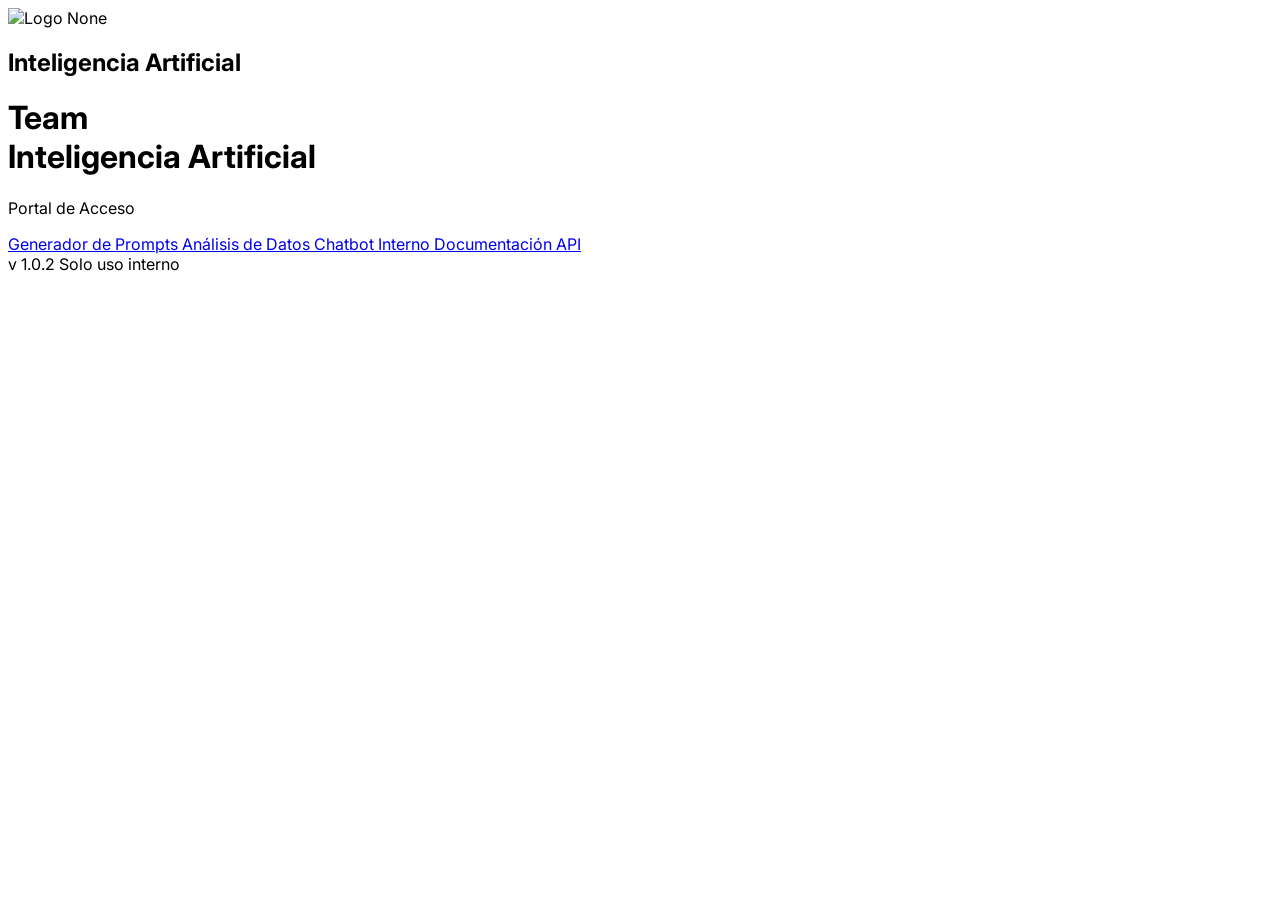
==== static/delete.html @ c51d9625 "Create delete.html for tool index page Add a new HTML page for the tool index with styling and links" ====
<!DOCTYPE html>
<html lang="es">
<head>
    <meta charset="UTF-8">
    <meta name="viewport" content="width=device-width, initial-scale=1.0">
    <title>Team IA - Index de Herramientas</title>
    <script src="https://cdn.tailwindcss.com"></script>
    <link href="https://fonts.googleapis.com/css2?family=Inter:wght@300;400;600;700&display=swap" rel="stylesheet">
    <script src="https://unpkg.com/lucide@latest"></script>
    <style>
        body {
            font-family: 'Inter', sans-serif;
        }
        .tool-link:hover .line-indicator {
            width: 3rem; /* La línea crece al pasar el mouse */
            background-color: #EF4444; /* Color rojo corporativo */
        }
        .tool-link:hover {
            color: #EF4444;
            transform: translateX(5px);
        }
    </style>
</head>
<body class="bg-gray-50 min-h-screen flex items-center justify-center p-4">

    <!-- Contenedor Principal (Card) -->
    <div class="bg-white rounded-3xl shadow-2xl w-full max-w-4xl overflow-hidden flex flex-col md:flex-row transition-all duration-300 hover:shadow-3xl border border-gray-100">
        
        <!-- SECCIÓN IZQUIERDA: LOGO -->
        <div class="w-full md:w-5/12 bg-gray-50 p-10 flex flex-col items-center justify-center border-b md:border-b-0 md:border-r border-gray-100 relative group">
            <!-- Efecto de fondo sutil -->
            <div class="absolute inset-0 bg-gradient-to-br from-white to-gray-100 opacity-50"></div>
            
            <div class="relative z-10 text-center transform transition-transform duration-500 group-hover:scale-105">
                <!-- Imagen del Logo (Usando el archivo subido si está disponible, o un placeholder) -->
                <div class="bg-white p-4 rounded-xl shadow-sm mb-3 inline-block">
                     <!-- Nota: Asegúrate de que la imagen 'image_2e131c.jpg' esté en la misma carpeta o actualiza la ruta -->
                    <img src="image_2e131c.jpg" alt="Logo None" class="h-16 md:h-20 object-contain mx-auto" onerror="this.onerror=null; this.src='https://upload.wikimedia.org/wikipedia/commons/thumb/6/60/NONE_logo.svg/2560px-NONE_logo.svg.png'">
                </div>
                
                <!-- El texto añadido "Inteligencia Artificial" -->
                <h2 class="text-xl md:text-2xl font-bold text-gray-700 tracking-tight mt-2">
                    Inteligencia <span class="text-red-600">Artificial</span>
                </h2>
                <div class="h-1 w-16 bg-red-600 mx-auto mt-3 rounded-full"></div>
            </div>
        </div>

        <!-- SECCIÓN DERECHA: LISTA DE TOOLS -->
        <div class="w-full md:w-7/12 p-10 md:p-14 flex flex-col justify-center bg-white">
            
            <div class="mb-10">
                <h1 class="text-3xl md:text-4xl font-extrabold text-gray-800 mb-2">Team <br/><span class="text-red-600">Inteligencia Artificial</span></h1>
                <p class="text-gray-400 text-sm font-medium uppercase tracking-widest">Portal de Acceso</p>
            </div>

            <!-- Lista de Enlaces (Esquema del boceto) -->
            <nav class="space-y-6">
                
                <!-- Tool 1 -->
                <a href="#" class="tool-link group flex items-center text-xl font-semibold text-gray-600 transition-all duration-300">
                    <!-- La línea del boceto -->
                    <span class="line-indicator h-0.5 w-8 bg-gray-300 mr-4 transition-all duration-300 rounded-full"></span>
                    <span>Generador de Prompts</span>
                    <i data-lucide="sparkles" class="ml-auto w-5 h-5 opacity-0 group-hover:opacity-100 transition-opacity text-red-500"></i>
                </a>

                <!-- Tool 2 -->
                <a href="#" class="tool-link group flex items-center text-xl font-semibold text-gray-600 transition-all duration-300">
                    <span class="line-indicator h-0.5 w-8 bg-gray-300 mr-4 transition-all duration-300 rounded-full"></span>
                    <span>Análisis de Datos</span>
                    <i data-lucide="bar-chart-2" class="ml-auto w-5 h-5 opacity-0 group-hover:opacity-100 transition-opacity text-red-500"></i>
                </a>

                <!-- Tool 3 -->
                <a href="#" class="tool-link group flex items-center text-xl font-semibold text-gray-600 transition-all duration-300">
                    <span class="line-indicator h-0.5 w-8 bg-gray-300 mr-4 transition-all duration-300 rounded-full"></span>
                    <span>Chatbot Interno</span>
                    <i data-lucide="message-square" class="ml-auto w-5 h-5 opacity-0 group-hover:opacity-100 transition-opacity text-red-500"></i>
                </a>

                 <!-- Tool 4 -->
                 <a href="#" class="tool-link group flex items-center text-xl font-semibold text-gray-600 transition-all duration-300">
                    <span class="line-indicator h-0.5 w-8 bg-gray-300 mr-4 transition-all duration-300 rounded-full"></span>
                    <span>Documentación API</span>
                    <i data-lucide="file-code" class="ml-auto w-5 h-5 opacity-0 group-hover:opacity-100 transition-opacity text-red-500"></i>
                </a>

            </nav>

            <div class="mt-12 pt-6 border-t border-gray-100 flex justify-between items-center text-xs text-gray-400">
                <span>v 1.0.2</span>
                <span>Solo uso interno</span>
            </div>
        </div>

    </div>

    <script>
        // Inicializar iconos
        lucide.createIcons();
    </script>
</body>
</html>
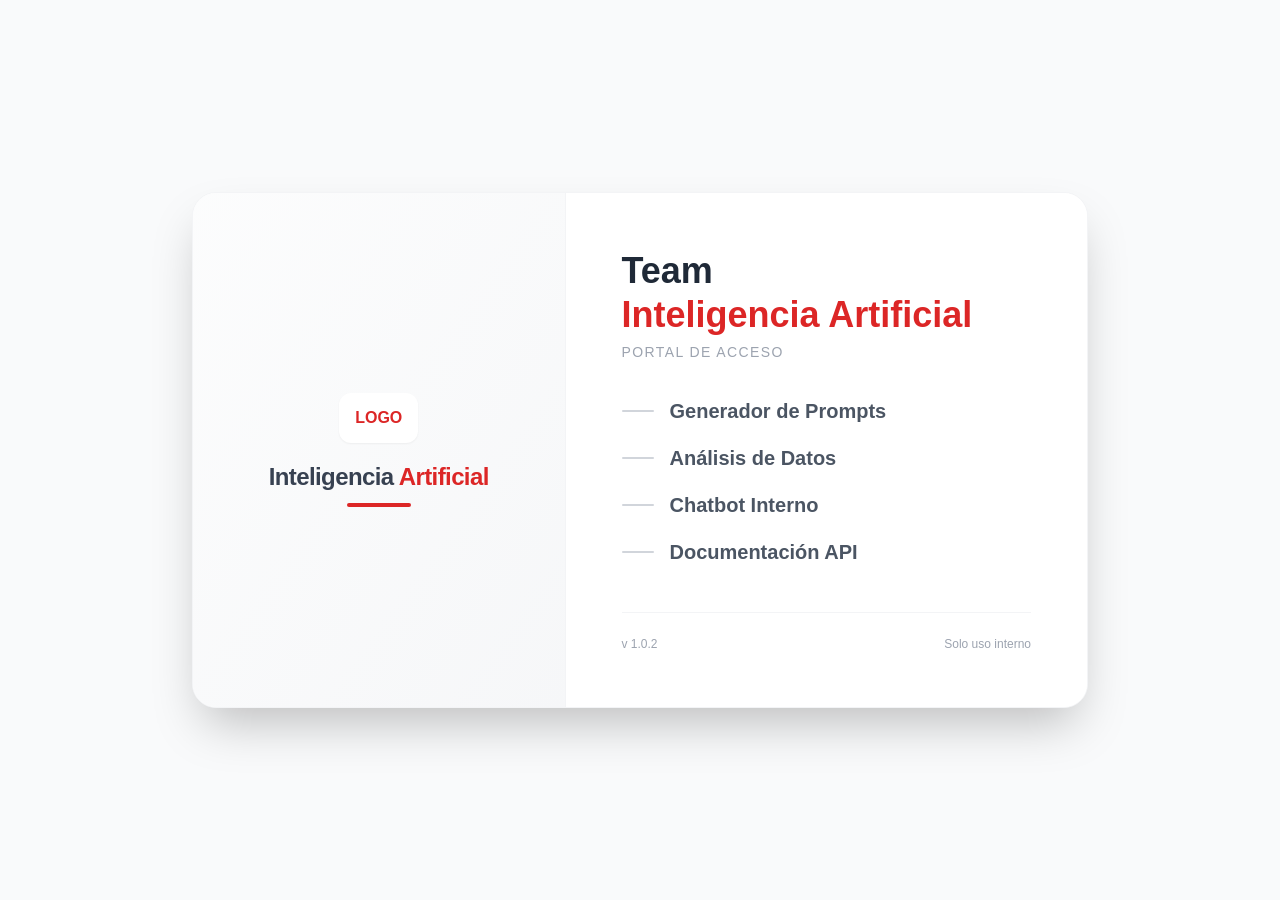
==== commit ef433a79: "Actualizar delete.html" ====
--- a/static/delete.html
+++ b/static/delete.html
@@ -4,91 +4,315 @@
     <meta charset="UTF-8">
     <meta name="viewport" content="width=device-width, initial-scale=1.0">
     <title>Team IA - Index de Herramientas</title>
-    <script src="https://cdn.tailwindcss.com"></script>
-    <link href="https://fonts.googleapis.com/css2?family=Inter:wght@300;400;600;700&display=swap" rel="stylesheet">
-    <script src="https://unpkg.com/lucide@latest"></script>
     <style>
+        /* Reset básico */
+        * {
+            box-sizing: border-box;
+            margin: 0;
+            padding: 0;
+        }
+
         body {
-            font-family: 'Inter', sans-serif;
-        }
+            /* Fuente nativa del sistema para no depender de Google Fonts */
+            font-family: -apple-system, BlinkMacSystemFont, "Segoe UI", Roboto, Helvetica, Arial, sans-serif, "Apple Color Emoji", "Segoe UI Emoji", "Segoe UI Symbol";
+            background-color: #f9fafb; /* Gray 50 */
+            min-height: 100vh;
+            display: flex;
+            align-items: center;
+            justify-content: center;
+            padding: 1rem;
+            color: #1f2937; /* Gray 800 */
+        }
+
+        /* Contenedor Principal (Card) */
+        .card {
+            background-color: #ffffff;
+            border-radius: 1.5rem; /* rounded-3xl */
+            box-shadow: 0 25px 50px -12px rgba(0, 0, 0, 0.25); /* shadow-2xl */
+            width: 100%;
+            max-width: 56rem; /* max-w-4xl */
+            overflow: hidden;
+            display: flex;
+            flex-direction: column;
+            border: 1px solid #f3f4f6;
+            transition: all 0.3s ease;
+        }
+
+        .card:hover {
+            box-shadow: 0 35px 60px -15px rgba(0, 0, 0, 0.3); /* hover:shadow-3xl sim */
+        }
+
+        @media (min-width: 768px) {
+            .card {
+                flex-direction: row;
+            }
+        }
+
+        /* Sección Izquierda: Logo */
+        .left-section {
+            width: 100%;
+            background-color: #f9fafb;
+            padding: 2.5rem;
+            display: flex;
+            flex-direction: column;
+            align-items: center;
+            justify-content: center;
+            border-bottom: 1px solid #f3f4f6;
+            position: relative;
+        }
+
+        @media (min-width: 768px) {
+            .left-section {
+                width: 41.666667%; /* w-5/12 */
+                border-bottom: none;
+                border-right: 1px solid #f3f4f6;
+            }
+        }
+
+        /* Fondo sutil */
+        .left-bg-effect {
+            position: absolute;
+            top: 0;
+            left: 0;
+            right: 0;
+            bottom: 0;
+            background: linear-gradient(to bottom right, #ffffff, #f3f4f6);
+            opacity: 0.5;
+            z-index: 0;
+        }
+
+        .logo-container {
+            position: relative;
+            z-index: 10;
+            text-align: center;
+            transition: transform 0.5s ease;
+        }
+
+        .left-section:hover .logo-container {
+            transform: scale(1.05);
+        }
+
+        .logo-box {
+            background-color: white;
+            padding: 1rem;
+            border-radius: 0.75rem;
+            box-shadow: 0 1px 2px 0 rgba(0, 0, 0, 0.05);
+            margin-bottom: 0.75rem;
+            display: inline-block;
+        }
+
+        .logo-img {
+            height: 4rem;
+            object-fit: contain;
+            display: block;
+            margin: 0 auto;
+        }
+
+        @media (min-width: 768px) {
+            .logo-img {
+                height: 5rem;
+            }
+        }
+
+        .brand-title {
+            font-size: 1.25rem;
+            font-weight: 700;
+            color: #374151; /* Gray 700 */
+            letter-spacing: -0.025em;
+            margin-top: 0.5rem;
+        }
+
+        @media (min-width: 768px) {
+            .brand-title {
+                font-size: 1.5rem;
+            }
+        }
+
+        .text-red {
+            color: #dc2626; /* Red 600 */
+        }
+
+        .brand-underline {
+            height: 0.25rem;
+            width: 4rem;
+            background-color: #dc2626;
+            margin: 0.75rem auto 0;
+            border-radius: 9999px;
+        }
+
+        /* Sección Derecha: Lista */
+        .right-section {
+            width: 100%;
+            padding: 2.5rem;
+            display: flex;
+            flex-direction: column;
+            justify-content: center;
+            background-color: white;
+        }
+
+        @media (min-width: 768px) {
+            .right-section {
+                width: 58.333333%; /* w-7/12 */
+                padding: 3.5rem;
+            }
+        }
+
+        .header-title {
+            font-size: 1.875rem; /* 3xl */
+            font-weight: 800;
+            color: #1f2937;
+            margin-bottom: 0.5rem;
+            line-height: 1.2;
+        }
+
+        @media (min-width: 768px) {
+            .header-title {
+                font-size: 2.25rem; /* 4xl */
+            }
+        }
+
+        .subtitle {
+            color: #9ca3af; /* Gray 400 */
+            font-size: 0.875rem;
+            font-weight: 500;
+            text-transform: uppercase;
+            letter-spacing: 0.1em;
+            margin-bottom: 2.5rem;
+        }
+
+        /* Navegación y Links */
+        .nav-list {
+            display: flex;
+            flex-direction: column;
+            gap: 1.5rem; /* space-y-6 */
+        }
+
+        .tool-link {
+            text-decoration: none;
+            display: flex;
+            align-items: center;
+            font-size: 1.25rem; /* xl */
+            font-weight: 600;
+            color: #4b5563; /* Gray 600 */
+            transition: all 0.3s ease;
+            cursor: pointer;
+        }
+
+        /* La línea animada */
+        .line-indicator {
+            height: 0.125rem; /* h-0.5 */
+            width: 2rem; /* w-8 */
+            background-color: #d1d5db; /* Gray 300 */
+            margin-right: 1rem;
+            border-radius: 9999px;
+            transition: all 0.3s ease;
+        }
+
+        /* Iconos SVG */
+        .icon-svg {
+            margin-left: auto;
+            width: 1.25rem;
+            height: 1.25rem;
+            opacity: 0;
+            color: #ef4444; /* Red 500 */
+            transition: opacity 0.3s ease;
+        }
+
+        /* Hover Effects */
+        .tool-link:hover {
+            color: #ef4444; /* Red corporativo */
+            transform: translateX(5px);
+        }
+
         .tool-link:hover .line-indicator {
-            width: 3rem; /* La línea crece al pasar el mouse */
-            background-color: #EF4444; /* Color rojo corporativo */
-        }
-        .tool-link:hover {
-            color: #EF4444;
-            transform: translateX(5px);
-        }
+            width: 3rem; /* Crece la línea */
+            background-color: #ef4444;
+        }
+
+        .tool-link:hover .icon-svg {
+            opacity: 1;
+        }
+
+        /* Footer */
+        .card-footer {
+            margin-top: 3rem;
+            padding-top: 1.5rem;
+            border-top: 1px solid #f3f4f6;
+            display: flex;
+            justify-content: space-between;
+            align-items: center;
+            font-size: 0.75rem;
+            color: #9ca3af;
+        }
+
     </style>
 </head>
-<body class="bg-gray-50 min-h-screen flex items-center justify-center p-4">
-
-    <!-- Contenedor Principal (Card) -->
-    <div class="bg-white rounded-3xl shadow-2xl w-full max-w-4xl overflow-hidden flex flex-col md:flex-row transition-all duration-300 hover:shadow-3xl border border-gray-100">
+<body>
+
+    <div class="card">
         
         <!-- SECCIÓN IZQUIERDA: LOGO -->
-        <div class="w-full md:w-5/12 bg-gray-50 p-10 flex flex-col items-center justify-center border-b md:border-b-0 md:border-r border-gray-100 relative group">
-            <!-- Efecto de fondo sutil -->
-            <div class="absolute inset-0 bg-gradient-to-br from-white to-gray-100 opacity-50"></div>
+        <div class="left-section">
+            <div class="left-bg-effect"></div>
             
-            <div class="relative z-10 text-center transform transition-transform duration-500 group-hover:scale-105">
-                <!-- Imagen del Logo (Usando el archivo subido si está disponible, o un placeholder) -->
-                <div class="bg-white p-4 rounded-xl shadow-sm mb-3 inline-block">
-                     <!-- Nota: Asegúrate de que la imagen 'image_2e131c.jpg' esté en la misma carpeta o actualiza la ruta -->
-                    <img src="image_2e131c.jpg" alt="Logo None" class="h-16 md:h-20 object-contain mx-auto" onerror="this.onerror=null; this.src='https://upload.wikimedia.org/wikipedia/commons/thumb/6/60/NONE_logo.svg/2560px-NONE_logo.svg.png'">
+            <div class="logo-container">
+                <div class="logo-box">
+                    <!-- Asegúrate de que la imagen esté en la carpeta del servidor -->
+                    <img src="image_2e131c.jpg" alt="Logo Davivienda" class="logo-img" onerror="this.style.display='none'; this.parentElement.innerHTML='<span style=\'font-weight:bold; color:#dc2626;\'>LOGO</span>'">
                 </div>
                 
-                <!-- El texto añadido "Inteligencia Artificial" -->
-                <h2 class="text-xl md:text-2xl font-bold text-gray-700 tracking-tight mt-2">
-                    Inteligencia <span class="text-red-600">Artificial</span>
+                <h2 class="brand-title">
+                    Inteligencia <span class="text-red">Artificial</span>
                 </h2>
-                <div class="h-1 w-16 bg-red-600 mx-auto mt-3 rounded-full"></div>
+                <div class="brand-underline"></div>
             </div>
         </div>
 
         <!-- SECCIÓN DERECHA: LISTA DE TOOLS -->
-        <div class="w-full md:w-7/12 p-10 md:p-14 flex flex-col justify-center bg-white">
+        <div class="right-section">
             
-            <div class="mb-10">
-                <h1 class="text-3xl md:text-4xl font-extrabold text-gray-800 mb-2">Team <br/><span class="text-red-600">Inteligencia Artificial</span></h1>
-                <p class="text-gray-400 text-sm font-medium uppercase tracking-widest">Portal de Acceso</p>
+            <div>
+                <h1 class="header-title">Team <br/><span class="text-red">Inteligencia Artificial</span></h1>
+                <p class="subtitle">Portal de Acceso</p>
             </div>
 
-            <!-- Lista de Enlaces (Esquema del boceto) -->
-            <nav class="space-y-6">
+            <nav class="nav-list">
                 
-                <!-- Tool 1 -->
-                <a href="#" class="tool-link group flex items-center text-xl font-semibold text-gray-600 transition-all duration-300">
-                    <!-- La línea del boceto -->
-                    <span class="line-indicator h-0.5 w-8 bg-gray-300 mr-4 transition-all duration-300 rounded-full"></span>
+                <!-- Tool 1: Generador de Prompts -->
+                <a href="#" class="tool-link">
+                    <span class="line-indicator"></span>
                     <span>Generador de Prompts</span>
-                    <i data-lucide="sparkles" class="ml-auto w-5 h-5 opacity-0 group-hover:opacity-100 transition-opacity text-red-500"></i>
+                    <!-- Icono Sparkles -->
+                    <svg xmlns="http://www.w3.org/2000/svg" class="icon-svg" viewBox="0 0 24 24" fill="none" stroke="currentColor" stroke-width="2" stroke-linecap="round" stroke-linejoin="round"><path d="m12 3-1.912 5.813a2 2 0 0 1-1.275 1.275L3 12l5.813 1.912a2 2 0 0 1 1.275 1.275L12 21l1.912-5.813a2 2 0 0 1 1.275-1.275L21 12l-5.813-1.912a2 2 0 0 1-1.275-1.275L12 3Z"/><path d="M5 3v4"/><path d="M9 3v4"/><path d="M3 9h4"/><path d="M3 5h4"/></svg>
                 </a>
 
-                <!-- Tool 2 -->
-                <a href="#" class="tool-link group flex items-center text-xl font-semibold text-gray-600 transition-all duration-300">
-                    <span class="line-indicator h-0.5 w-8 bg-gray-300 mr-4 transition-all duration-300 rounded-full"></span>
+                <!-- Tool 2: Análisis de Datos -->
+                <a href="#" class="tool-link">
+                    <span class="line-indicator"></span>
                     <span>Análisis de Datos</span>
-                    <i data-lucide="bar-chart-2" class="ml-auto w-5 h-5 opacity-0 group-hover:opacity-100 transition-opacity text-red-500"></i>
+                    <!-- Icono Bar Chart -->
+                    <svg xmlns="http://www.w3.org/2000/svg" class="icon-svg" viewBox="0 0 24 24" fill="none" stroke="currentColor" stroke-width="2" stroke-linecap="round" stroke-linejoin="round"><line x1="12" y1="20" x2="12" y2="10"></line><line x1="18" y1="20" x2="18" y2="4"></line><line x1="6" y1="20" x2="6" y2="16"></line></svg>
                 </a>
 
-                <!-- Tool 3 -->
-                <a href="#" class="tool-link group flex items-center text-xl font-semibold text-gray-600 transition-all duration-300">
-                    <span class="line-indicator h-0.5 w-8 bg-gray-300 mr-4 transition-all duration-300 rounded-full"></span>
+                <!-- Tool 3: Chatbot Interno -->
+                <a href="#" class="tool-link">
+                    <span class="line-indicator"></span>
                     <span>Chatbot Interno</span>
-                    <i data-lucide="message-square" class="ml-auto w-5 h-5 opacity-0 group-hover:opacity-100 transition-opacity text-red-500"></i>
+                    <!-- Icono Message Square -->
+                    <svg xmlns="http://www.w3.org/2000/svg" class="icon-svg" viewBox="0 0 24 24" fill="none" stroke="currentColor" stroke-width="2" stroke-linecap="round" stroke-linejoin="round"><path d="M21 15a2 2 0 0 1-2 2H7l-4 4V5a2 2 0 0 1 2-2h14a2 2 0 0 1 2 2z"></path></svg>
                 </a>
 
-                 <!-- Tool 4 -->
-                 <a href="#" class="tool-link group flex items-center text-xl font-semibold text-gray-600 transition-all duration-300">
-                    <span class="line-indicator h-0.5 w-8 bg-gray-300 mr-4 transition-all duration-300 rounded-full"></span>
+                 <!-- Tool 4: Documentación API -->
+                 <a href="#" class="tool-link">
+                    <span class="line-indicator"></span>
                     <span>Documentación API</span>
-                    <i data-lucide="file-code" class="ml-auto w-5 h-5 opacity-0 group-hover:opacity-100 transition-opacity text-red-500"></i>
+                    <!-- Icono File Code -->
+                    <svg xmlns="http://www.w3.org/2000/svg" class="icon-svg" viewBox="0 0 24 24" fill="none" stroke="currentColor" stroke-width="2" stroke-linecap="round" stroke-linejoin="round"><path d="M14.5 2H6a2 2 0 0 0-2 2v16a2 2 0 0 0 2 2h12a2 2 0 0 0 2-2V7.5L14.5 2z"></path><polyline points="14 2 14 8 20 8"></polyline><polyline points="16 13 21 13"></polyline><polyline points="16 17 21 17"></polyline><polyline points="10 13 8 13"></polyline><polyline points="8 13 8 17"></polyline><polyline points="8 17 10 17"></polyline></svg>
                 </a>
 
             </nav>
 
-            <div class="mt-12 pt-6 border-t border-gray-100 flex justify-between items-center text-xs text-gray-400">
+            <div class="card-footer">
                 <span>v 1.0.2</span>
                 <span>Solo uso interno</span>
             </div>
@@ -96,9 +320,7 @@
 
     </div>
 
-    <script>
-        // Inicializar iconos
-        lucide.createIcons();
-    </script>
 </body>
 </html>
+
+
